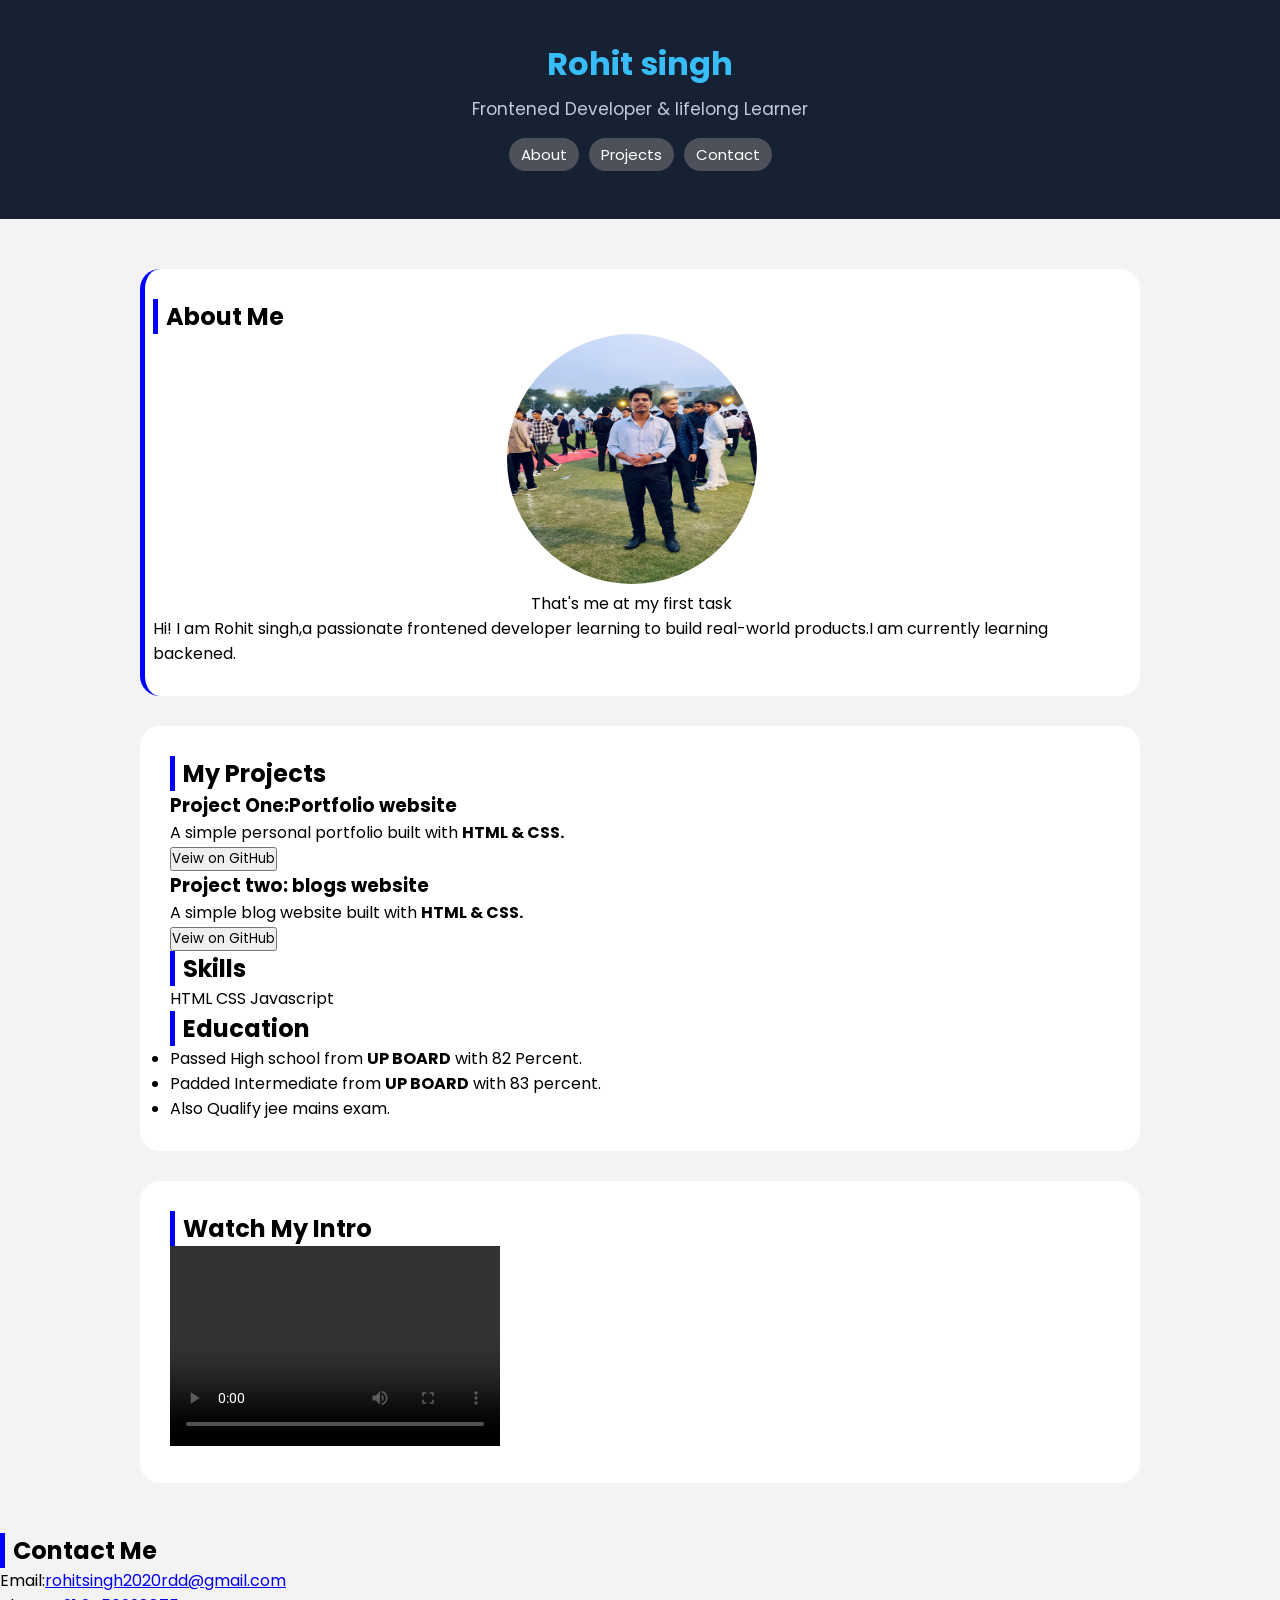
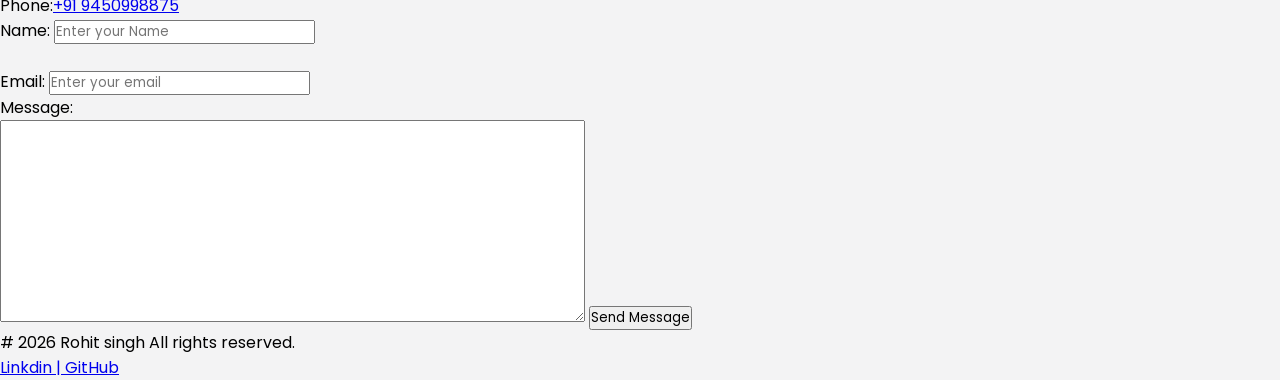
==== index.html @ 2f1990f1 "portfolio" ====
<!DOCTYPE html>
<html lang="en">
<head>
  <meta charset="UTF-8">
  <meta name="viewport" content="width=device-width, initial-scale=1.0">
  <title>Rohit singh | Portfolio</title>
  <link rel="stylesheet" href="index.css">
</head>
<body>
  <header>
    <h1>Rohit singh</h1>
    <p>Frontened Developer & lifelong Learner</p>
    <nav>
      <a href="#about">About</a>
      <a href="#project">Projects</a>
      <a href="#contact">Contact</a>
    </nav>
  </header>

  <main>

    <section id="about">
      <h2>About Me</h2>

      <div>
        <img src="WhatsApp Image 2026-06-09 at 21.53.20.jpeg" width="200px" height="200px" alt="">
        <p>That's me at my first task</p>
      </div>

      <p>
        Hi! I am Rohit singh,a passionate frontened developer learning
        to build real-world products.I am currently learning backened.
      </p>

    </section>

    <section id="project">
      <h2>My Projects </h2>
      <div>
        <div>

          <h3>
          Project One:Portfolio website
          </h3>
          <p>
          A simple personal portfolio built with <strong>HTML & CSS.</strong>
          </p>
          <button>
          <span>Veiw on GitHub</span>
          </button>

        </div>

        <div>
          <h3>
          Project two: blogs website
          </h3>
          <p>
          A simple blog website built with <strong>HTML & CSS.</strong>
          </p>
          <button>
          <span>Veiw on GitHub</span>
          </button>

        </div>

      </div>

      <div>
        <h2>Skills</h2>
        <span>HTML</span>
        <span>CSS</span>
        <span>Javascript</span>
      </div>
      <div>
        <h2>Education</h2>
        <ul>
          <li>  Passed High school from <strong>UP BOARD</strong> with 82 Percent.</li>
          <li>Padded Intermediate from <strong>UP BOARD</strong> with 83 percent.</li>
          <li> Also Qualify jee mains exam.</li>
        </ul>
       
      </div>
      
    </section>
     
    <section id="intro">
      <h2>Watch My Intro</h2>
      <video src="" controls height="200px" width="330px"></video>
    </section>


  </main>

  <footer id="contact">
    <h2>
      Contact Me
    </h2>
    <p>Email:<a href="#">rohitsingh2020rdd@gmail.com</a></p> 
    <p>Phone:<a href="#">+91 9450998875</a></p>
    <label for="name">Name:</label>
    <input type="text" id="name" placeholder="Enter your Name"> <br> <br>
    <label for="email">Email:</label>
    <input type="email" id="email" placeholder="Enter your email">
    <legend>Message:</legend>
    <textarea name="message" id="text" cols="50" rows="10"></textarea>
    <button>
     Send Message
    </button>
    <div>
      <p># 2026 Rohit singh All rights reserved.</p>
      <a href="#">Linkdin | GitHub</a>
    </div>
  </footer>
</body>
</html>
---- index.css ----
@import url('https://fonts.googleapis.com/css2?family=Montserrat:ital,wght@0,100..900;1,100..900&family=Poppins:ital,wght@0,100;0,200;0,300;0,400;0,500;0,600;0,700;0,800;0,900;1,100;1,200;1,300;1,400;1,500;1,600;1,700;1,800;1,900&family=Roboto:ital,wght@0,100..900;1,100..900&display=swap');

*{
padding: 0;
margin: 0;
box-sizing: border-box;
font-family: "poppins",sans-serif;
}
body{
 background-color: #f3f3f4;
}
header{
  background-color: #162134;
  color: white;
  text-align: center;
  padding: 40px 0;
}
h1{
  color: #38BDF8;
}
header p{
  color: #C2CCD8;
  font-size: 17px;
  padding: 8px 0;
}
header nav a{
  display: inline-block;
  text-decoration: none;
  background-color: #4e515a;
  color: white;
  font-size: 15px;
  border-radius: 18px;
  padding: 5px 12px;
  margin:8px 3px;
}
header nav a:hover{
  background-color: blue;
}
main{
  margin:50px auto;
  /* background-color: white; */
  max-width: 1000px;

}
#about,#project,#intro{
  background-color: white;
  padding: 30px;
  border-radius: 20px;
  margin-bottom:30px;
}
#about,project, h2{
  border-left: 5px solid blue;
  padding-left:8px;
}
#about div{
  text-align: center;
  
}
img{
  border-radius: 50%;
  height: 250px;
  width: 250px;
}
img:hover{
  transform: scale(1.01);
}
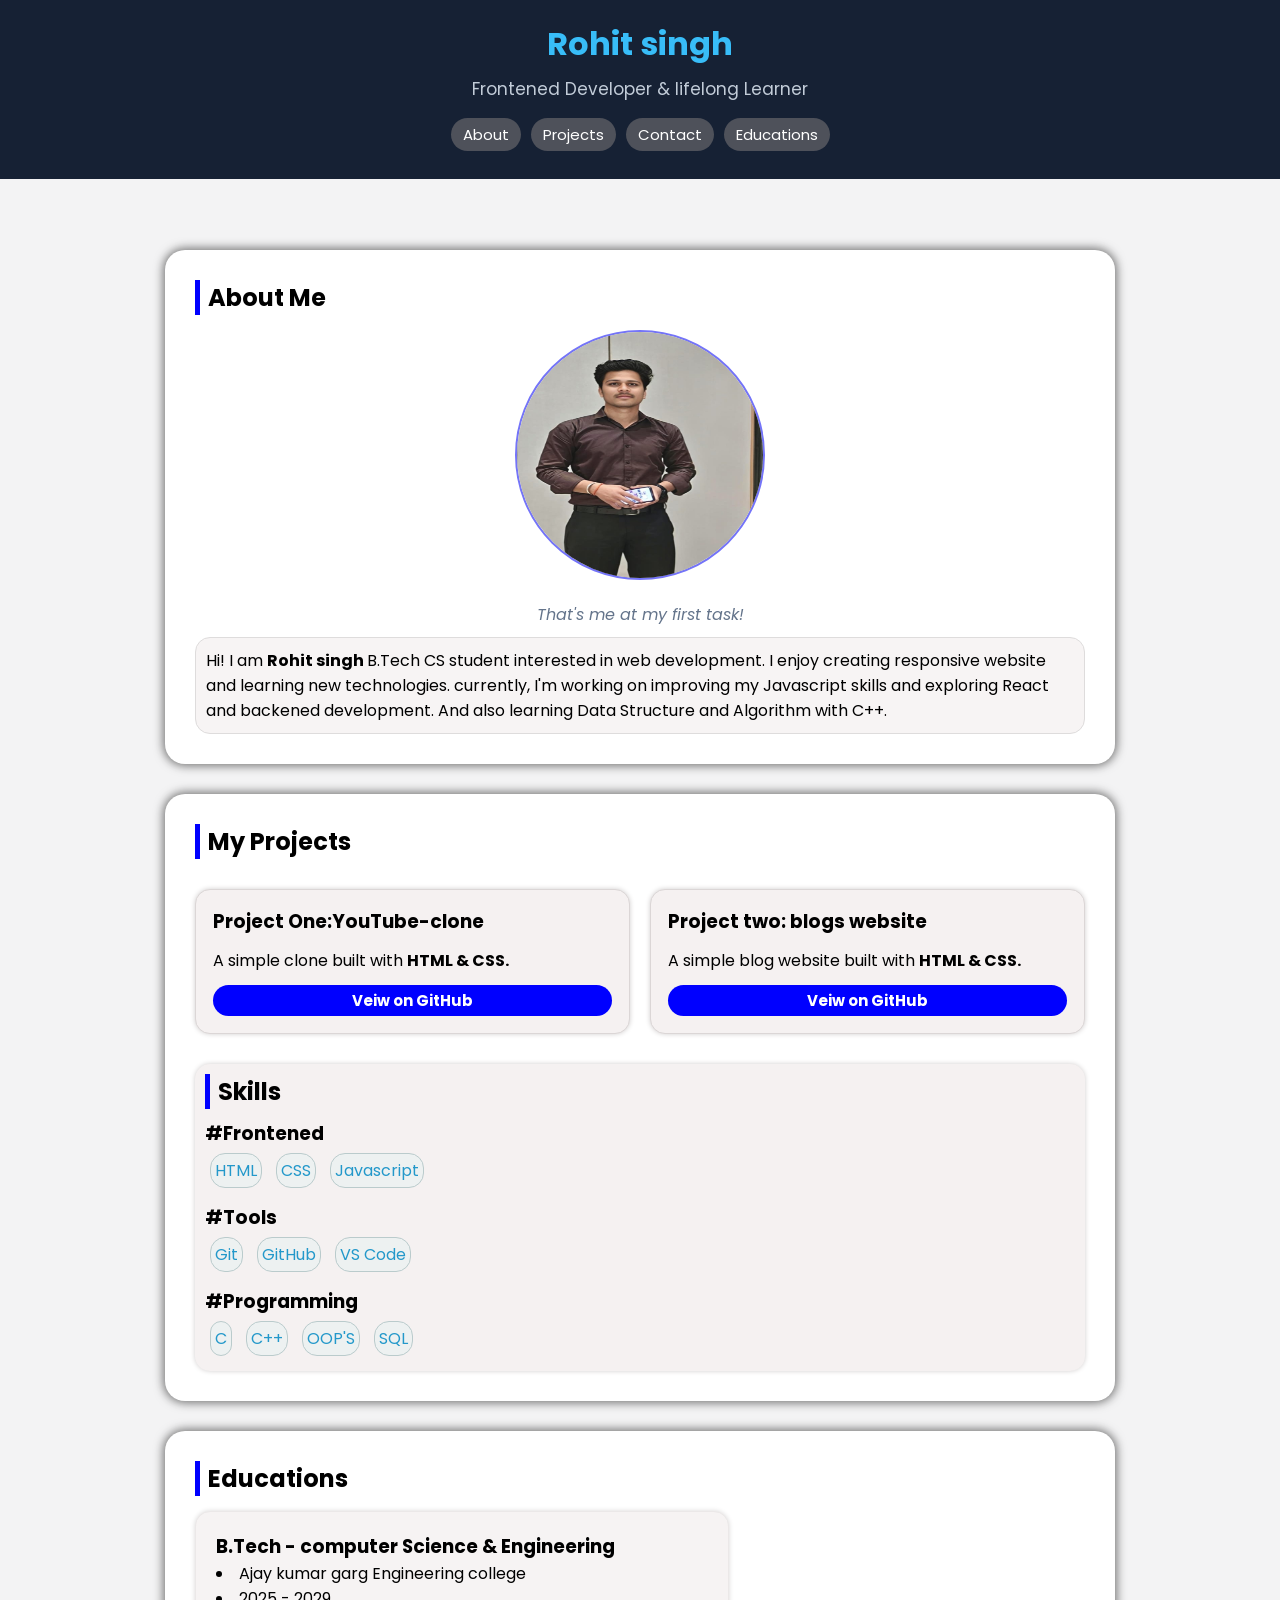
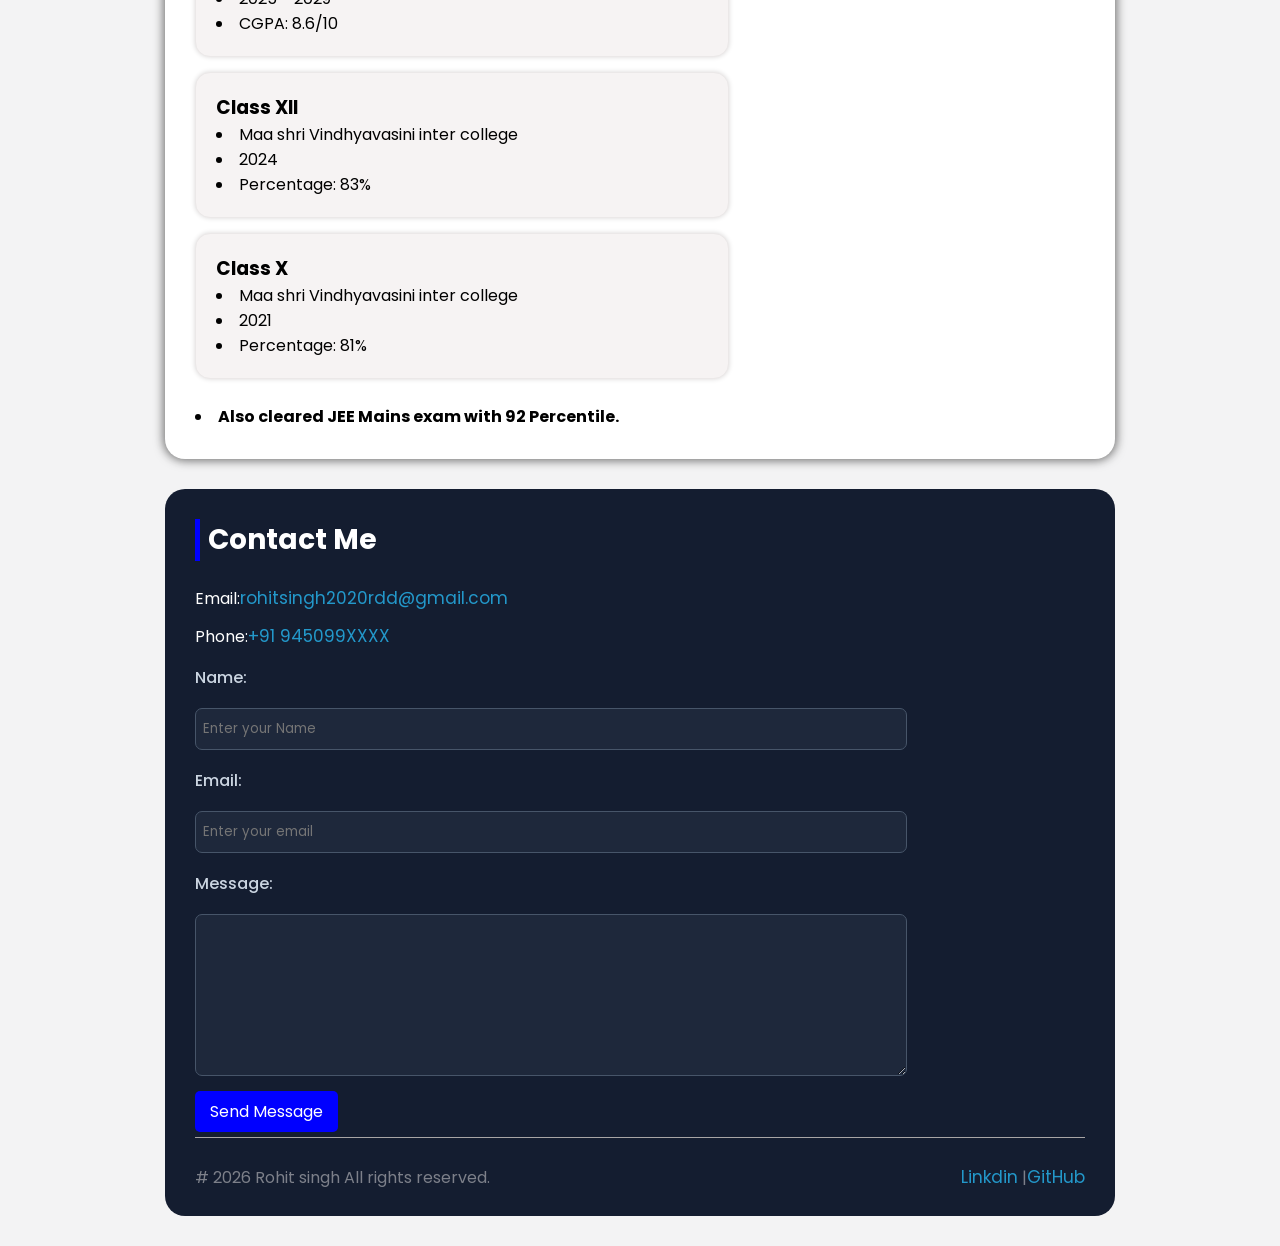
==== commit 0a70327e: "updated" ====
--- a/index.html
+++ b/index.html
@@ -7,13 +7,14 @@
   <link rel="stylesheet" href="index.css">
 </head>
 <body>
-  <header>
+  <header id="Home">
     <h1>Rohit singh</h1>
     <p>Frontened Developer & lifelong Learner</p>
     <nav>
       <a href="#about">About</a>
       <a href="#project">Projects</a>
       <a href="#contact">Contact</a>
+      <a href="#education">Educations</a>
     </nav>
   </header>
 
@@ -22,31 +23,32 @@
     <section id="about">
       <h2>About Me</h2>
 
-      <div>
-        <img src="WhatsApp Image 2026-06-09 at 21.53.20.jpeg" width="200px" height="200px" alt="">
-        <p>That's me at my first task</p>
-      </div>
+      <figure>
+        <img src="Image.jpeg" width="200px" height="200px" alt="">
+        <figcaption>That's me at my first task!</figcaption>
+      </figure>
 
-      <p>
-        Hi! I am Rohit singh,a passionate frontened developer learning
-        to build real-world products.I am currently learning backened.
+      <p id="intro">
+        Hi! I am <strong>Rohit singh </strong>B.Tech CS student interested in web development. I enjoy creating  responsive website and learning new
+        technologies. currently, I'm working on improving my Javascript skills and exploring React and backened development.
+        And also learning Data Structure and Algorithm with C++.
       </p>
 
     </section>
 
     <section id="project">
       <h2>My Projects </h2>
-      <div>
+      <div id="project-view">
         <div>
 
           <h3>
-          Project One:Portfolio website
+          Project One:YouTube-clone
           </h3>
           <p>
-          A simple personal portfolio built with <strong>HTML & CSS.</strong>
+          A simple clone built with <strong>HTML & CSS.</strong>
           </p>
           <button>
-          <span>Veiw on GitHub</span>
+          <a href="https://github.com/rohitsingh2020rdd-a11y/youtube-clone" style="color:white; font-weight: bold; text-decoration: none;">Veiw on GitHub</a>
           </button>
 
         </div>
@@ -59,34 +61,56 @@
           A simple blog website built with <strong>HTML & CSS.</strong>
           </p>
           <button>
-          <span>Veiw on GitHub</span>
+           <a href="https://github.com/rohitsingh2020rdd-a11y/Blogs_website" style="color:white; font-weight: bold; text-decoration: none;">Veiw on GitHub</a>
           </button>
 
         </div>
 
       </div>
 
-      <div>
+      <div id="skill">
         <h2>Skills</h2>
+        <h3>#Frontened</h3>
         <span>HTML</span>
         <span>CSS</span>
         <span>Javascript</span>
-      </div>
-      <div>
-        <h2>Education</h2>
-        <ul>
-          <li>  Passed High school from <strong>UP BOARD</strong> with 82 Percent.</li>
-          <li>Padded Intermediate from <strong>UP BOARD</strong> with 83 percent.</li>
-          <li> Also Qualify jee mains exam.</li>
-        </ul>
-       
+        <h3>#Tools</h3>
+        <span>Git</span>
+        <span>GitHub</span>
+        <span>VS Code</span>
+        <h3>#Programming</h3>
+        <span> C </span>
+        <span>C++</span>
+        <span>OOP'S</span>
+        <span>SQL</span>
       </div>
       
     </section>
      
-    <section id="intro">
-      <h2>Watch My Intro</h2>
-      <video src="" controls height="200px" width="330px"></video>
+    <section id="education">
+      <h2>Educations</h2>
+      <div class="btech-card">
+       <h3>B.Tech - computer Science & Engineering</h3>
+       <li>Ajay kumar garg Engineering college</li>
+       <li>2025 - 2029</li>
+       <li> CGPA: 8.6/10 </li>
+      </div>
+
+      <div class="xii-card">
+        <h3>Class XII</h3>
+        <li>Maa shri Vindhyavasini inter college</li>
+        <li>2024</li>
+        <li>Percentage: 83%</li>
+      </div>
+
+      <div class="x-card">
+        <h3>Class X</h3>
+        <li>Maa shri Vindhyavasini inter college</li>
+        <li>2021</li>
+        <li>Percentage: 81%</li>
+      </div>
+      <br>
+      <li><b>Also cleared JEE Mains exam with 92 Percentile.</b></li>
     </section>
 
 
@@ -96,21 +120,35 @@
     <h2>
       Contact Me
     </h2>
-    <p>Email:<a href="#">rohitsingh2020rdd@gmail.com</a></p> 
-    <p>Phone:<a href="#">+91 9450998875</a></p>
-    <label for="name">Name:</label>
-    <input type="text" id="name" placeholder="Enter your Name"> <br> <br>
-    <label for="email">Email:</label>
-    <input type="email" id="email" placeholder="Enter your email">
-    <legend>Message:</legend>
-    <textarea name="message" id="text" cols="50" rows="10"></textarea>
-    <button>
+    <p>Email:<a href="mailto:rohitsingh2020rdd@gmail.com">rohitsingh2020rdd@gmail.com</a></p> 
+    <p>Phone:<a href="tel:+91 945099XXXX">+91 945099XXXX</a></p>
+    <form action="">
+
+     <label for="name">Name:</label>
+     <input type="text" id="name" placeholder="Enter your Name">
+      <br> 
+
+     <label for="email">Email:</label>
+     <input type="email" id="email" placeholder="Enter your email">
+     <br> 
+
+     <label>Message:</label>
+     <textarea name="message" id="text" cols="50" rows="7"></textarea> 
+     <br> 
+
+     <button>
      Send Message
-    </button>
-    <div>
+     </button>
+    
+    </form>
+     
+    <div id="lower-footer">
       <p># 2026 Rohit singh All rights reserved.</p>
-      <a href="#">Linkdin | GitHub</a>
+      <p>
+        <a href="https://www.linkedin.com/in/rohit-singh-476888382/">Linkdin</a> |<a href="https://github.com/rohitsingh2020rdd-a11y">GitHub</a>
+      </p> 
     </div>
+
   </footer>
 </body>
 </html>
--- a/index.css
+++ b/index.css
@@ -9,12 +9,19 @@
 }
 body{
  background-color: #f3f3f4;
+ 
 }
 header{
   background-color: #162134;
   color: white;
   text-align: center;
-  padding: 40px 0;
+  padding: 20px 0;
+  position: fixed;
+  left: 0;
+  right: 0;
+  top: 0;
+  z-index: 1000;
+  
 }
 h1{
   color: #38BDF8;
@@ -38,30 +45,204 @@
   background-color: blue;
 }
 main{
-  margin:50px auto;
+  margin:250px auto 0 auto;
   /* background-color: white; */
-  max-width: 1000px;
-
-}
-#about,#project,#intro{
+  max-width: 950px;
+
+
+}
+#about,#project,#education{
   background-color: white;
   padding: 30px;
   border-radius: 20px;
   margin-bottom:30px;
 }
-#about,project, h2{
+#about h2,#project h2,#education h2,#contact h2{
   border-left: 5px solid blue;
   padding-left:8px;
 }
-#about div{
+#about figure{
   text-align: center;
-  
+  margin-bottom: 10px;
+  
+}
+#about figcaption{
+  color: #64748B;
+  font-style: italic;
+}
+
+#intro{
+   background-color: rgb(247, 244, 244);
+   padding: 10px;
+   border-radius: 15px;
+   border: 1px solid rgb(222, 220, 220);
 }
 img{
   border-radius: 50%;
   height: 250px;
   width: 250px;
+  border: 2px solid rgb(116, 116, 248);
+  margin: 15px 0;
+
 }
 img:hover{
   transform: scale(1.01);
-}+}
+#project-view{
+  display: flex;
+  gap: 20px;
+  margin: 30px 0;
+  flex-wrap: wrap;
+  
+}
+#project-view div{
+  flex: 1;
+  background-color: rgb(245, 241, 241);
+  border-radius: 15px;
+  padding: 17px;
+  display: flex;
+  flex-direction: column;
+  gap: 12px;
+  border: 1px solid rgb(219, 214, 214);
+  box-shadow: 0 0 5px 0px rgb(209, 206, 206);
+  transition: all 0.5s;
+}
+#project-view div:hover{
+  transform:translateY(-3px);
+  box-shadow: 0px 5px 10px rgba(204, 204, 204, 0.934);
+}
+
+#project-view button{
+  background-color:blue ;
+  color: white;
+  font-size: 15px;
+  border-radius: 18px;
+  padding: 4px 10px;
+  border: none;
+
+}
+#project-view button:hover{
+  background-color:#6a8ae7;
+  color: white;
+}
+#education,#project,#about {
+  box-shadow: 0px 0px 10px 2px rgb(118, 118, 118);
+}
+#skill{
+  background-color: rgb(245, 241, 241);
+  padding: 10px;
+  border-radius: 15px;
+  box-shadow: 0 0 5px 0px rgb(209, 206, 206);
+  
+}
+#skill h3{
+margin-top:10px;
+
+}
+#skill span{
+  background-color: rgb(237, 241, 241);
+  border-radius: 15px;
+  padding: 4px;
+  color: #2398ca;
+  display: inline-block;
+  margin: 5px 5px;
+  border: 1px solid rgb(186, 203, 204);
+}
+.btech-card,.xii-card,.x-card{
+  margin-top:15px;
+}
+.btech-card{
+  width:60%;
+  background-color: rgb(246, 243, 243);
+  padding: 20px;
+  border-radius: 15px;
+  border:1px solid rgb(235, 232, 232);
+  box-shadow: 0 0 5px rgb(217, 215, 215);
+}
+.x-card{
+  width:60%;
+  background-color: rgb(246, 243, 243);
+  padding: 20px;
+  border-radius: 15px;
+  border:1px solid rgb(235, 232, 232);
+  box-shadow: 0 0 5px rgb(217, 215, 215);
+}
+.xii-card{
+  width: 60%;
+  background-color: rgb(246, 243, 243);
+  padding: 20px;
+  border-radius: 15px;
+  border:1px solid rgb(235, 232, 232);
+  box-shadow: 0 0 5px rgb(217, 215, 215);
+}
+footer{
+  margin: auto;
+  background-color:#141D30;
+  max-width: 950px;
+  border-radius: 20px;
+  padding: 30px 30px 0;
+  border-radius:20px;
+  margin-bottom: 30px;
+
+}
+footer h2{
+  color: white;
+  font-size: 28px;
+  margin-bottom: 18px;
+}
+a{
+  text-decoration: none;
+}
+footer p {
+  color: white;
+  padding:6px 0;
+}
+footer p a{
+  color: #2398ca;
+  font-size: 17px;
+}
+footer p a:hover{
+  text-decoration: underline;
+  color: #2398ca;
+}
+form label{
+  display: block;
+  margin: 10px 0;
+  color:#CBD5E1;
+  font-weight: 500;
+}
+form{
+ max-width: 80%;
+}
+form input[type="text"],
+form input[type="email"],
+textarea{
+  width:100% ;
+  background-color: #1E283B;
+  border: 1px solid #475569;
+  padding: 10px 7px;
+  border-radius: 7px;
+  margin: 8px 0;
+}
+form button{
+  color: white;
+  background-color: blue;
+  border-radius: 5px;
+  padding: 8px 15px;
+  display: inline-block;
+  border: none;
+  font-size: 16px;
+  margin-bottom: 5px;
+}
+#lower-footer{
+  display: flex;
+  justify-content: space-between;
+  align-items: center;
+  flex-wrap: wrap;
+  border-top:1px solid rgb(168, 165, 165);
+  padding: 20px 0;
+
+}
+#lower-footer p{
+color: rgba(230, 227, 227,0.5);
+}
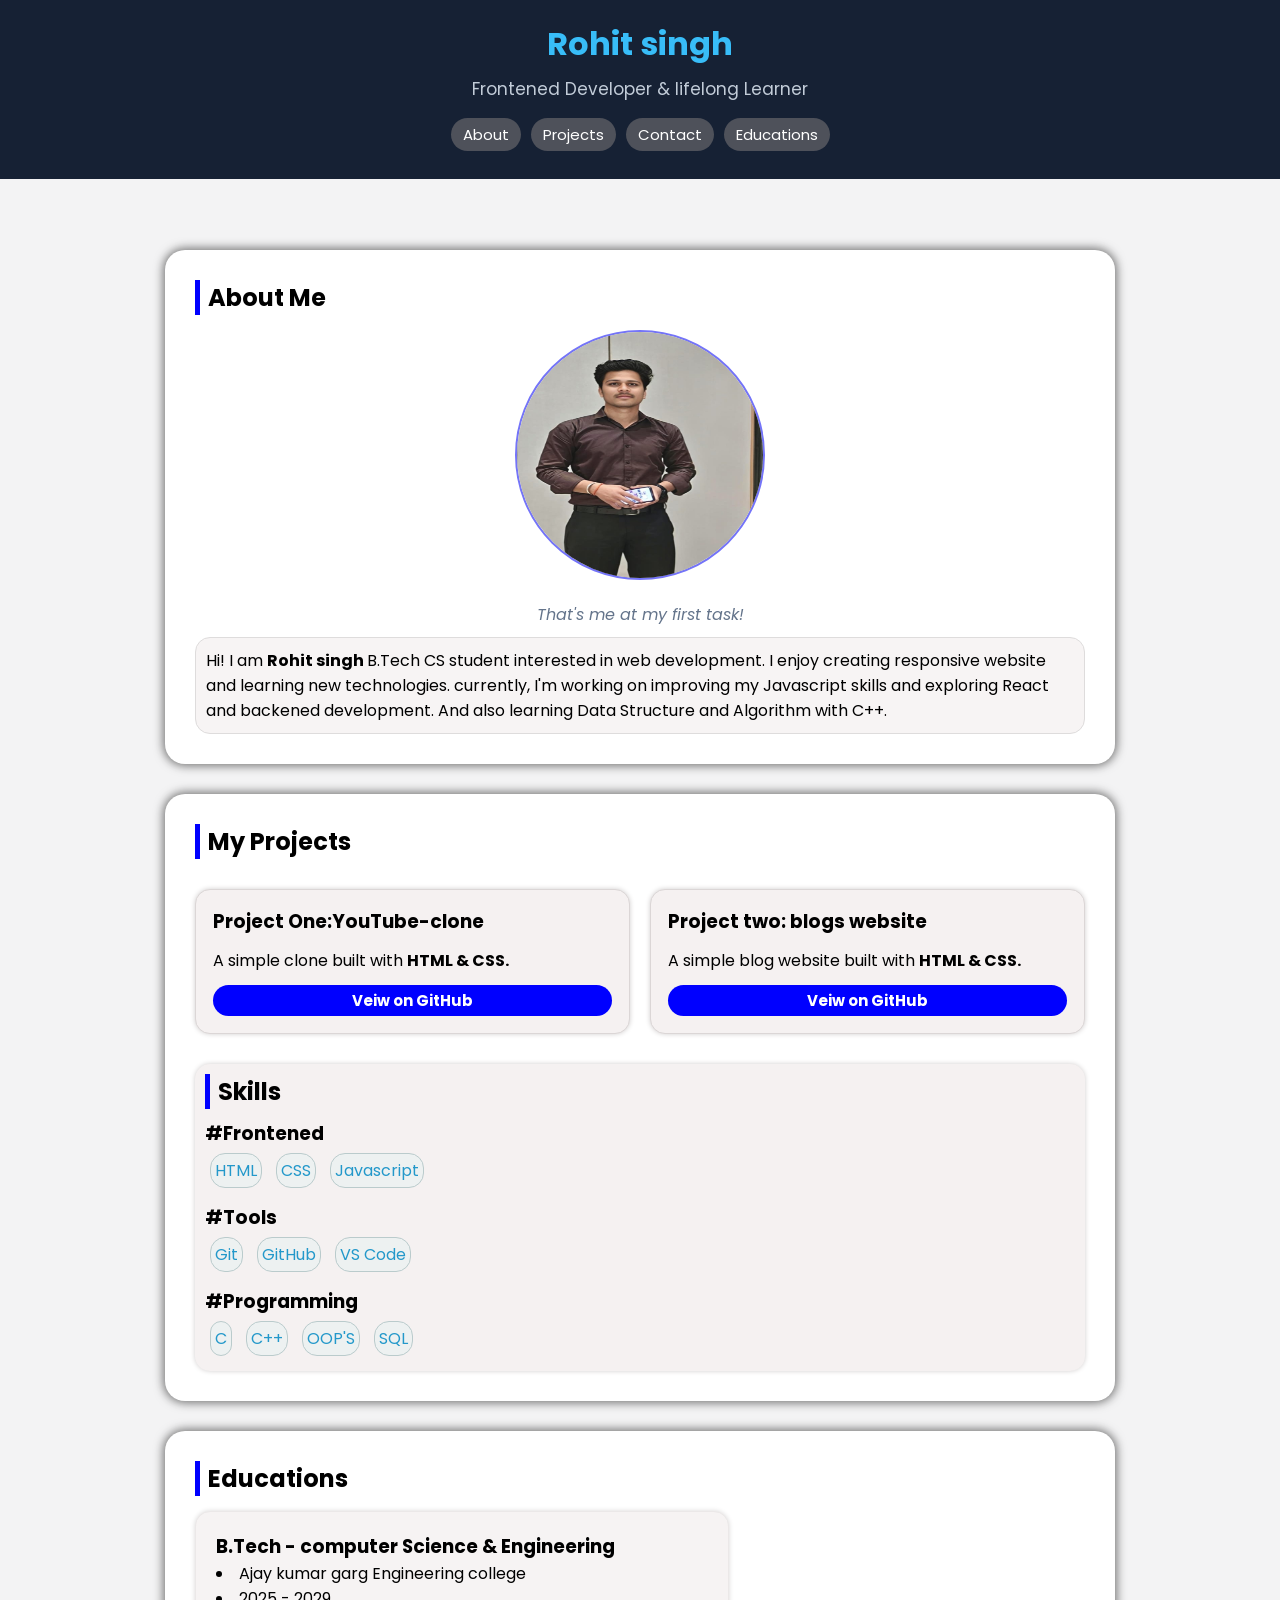
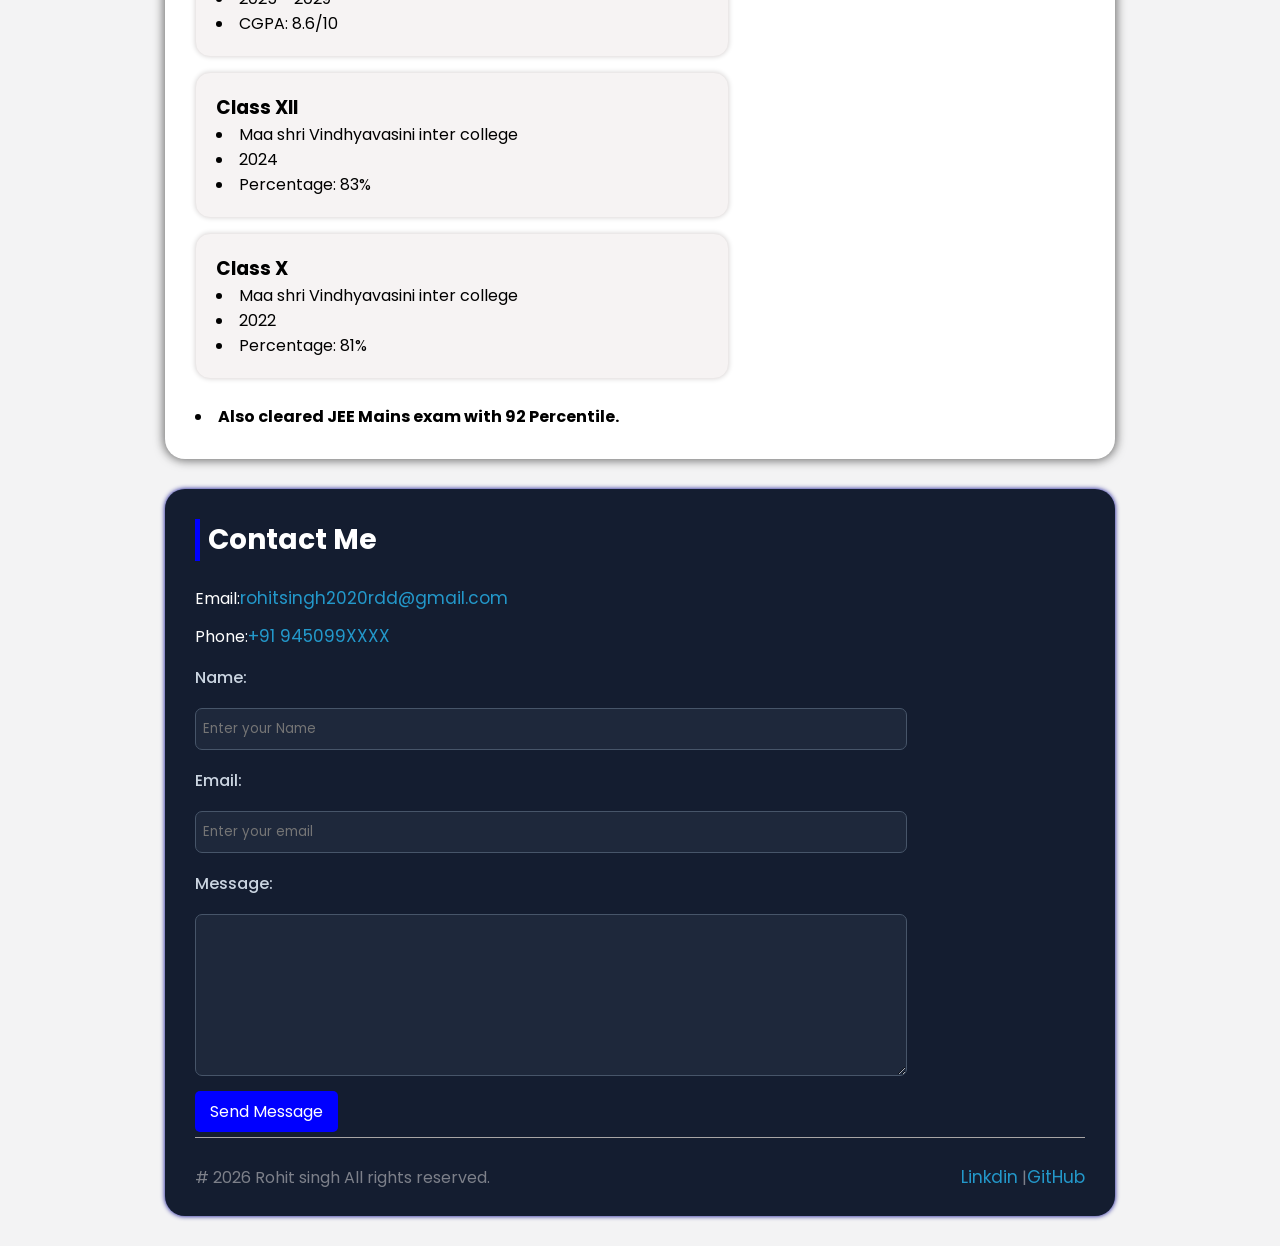
==== commit 72490159: "update2" ====
--- a/index.html
+++ b/index.html
@@ -106,7 +106,7 @@
       <div class="x-card">
         <h3>Class X</h3>
         <li>Maa shri Vindhyavasini inter college</li>
-        <li>2021</li>
+        <li>2022</li>
         <li>Percentage: 81%</li>
       </div>
       <br>
--- a/index.css
+++ b/index.css
@@ -183,6 +183,7 @@
   padding: 30px 30px 0;
   border-radius:20px;
   margin-bottom: 30px;
+  box-shadow: 0 0 5px darkblue;
 
 }
 footer h2{
@@ -234,6 +235,11 @@
   font-size: 16px;
   margin-bottom: 5px;
 }
+form button:hover{
+background-color: rgb(1, 131, 224);
+transform: translateY(-1px);
+box-shadow: 5px,5px,20px,rgb(69, 202, 247);
+}
 #lower-footer{
   display: flex;
   justify-content: space-between;
@@ -246,3 +252,9 @@
 #lower-footer p{
 color: rgba(230, 227, 227,0.5);
 }
+@media(max-width:800px){
+  #project-view{
+    flex-direction: column;
+  }
+
+}
